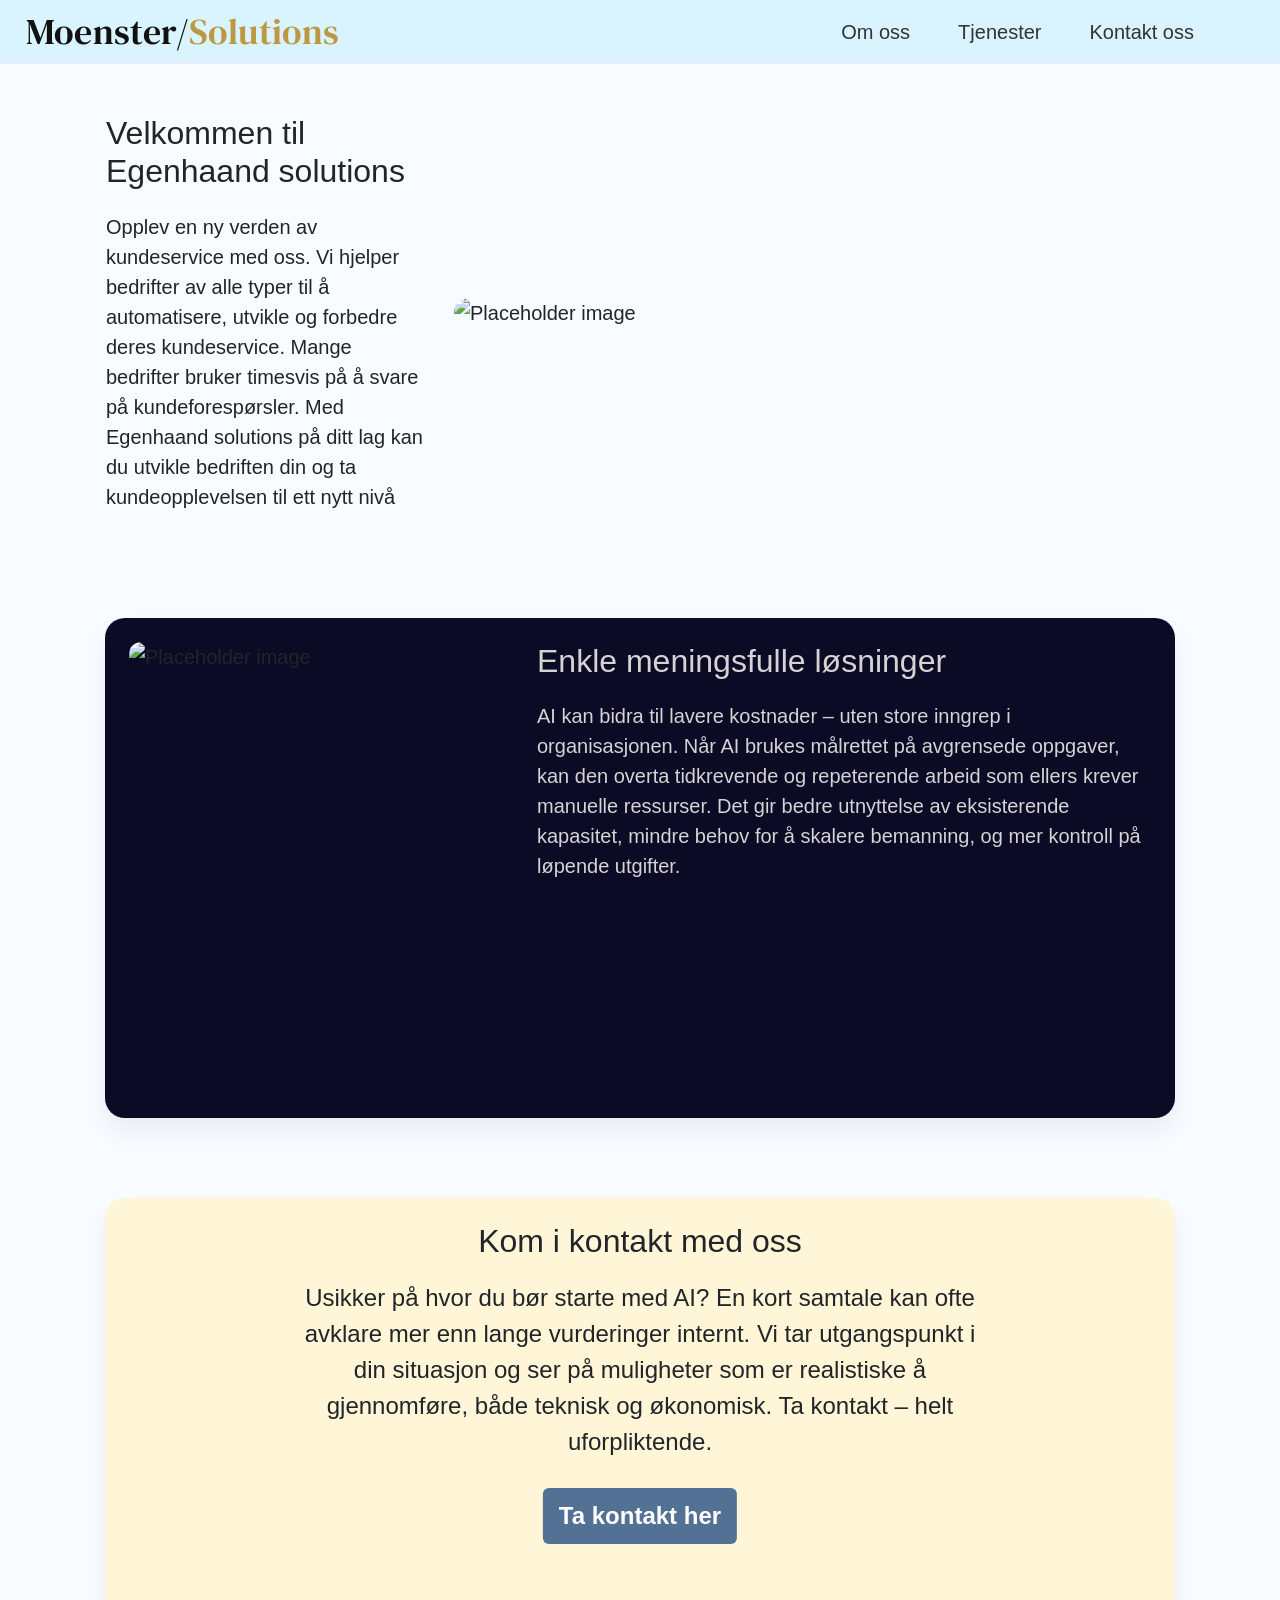
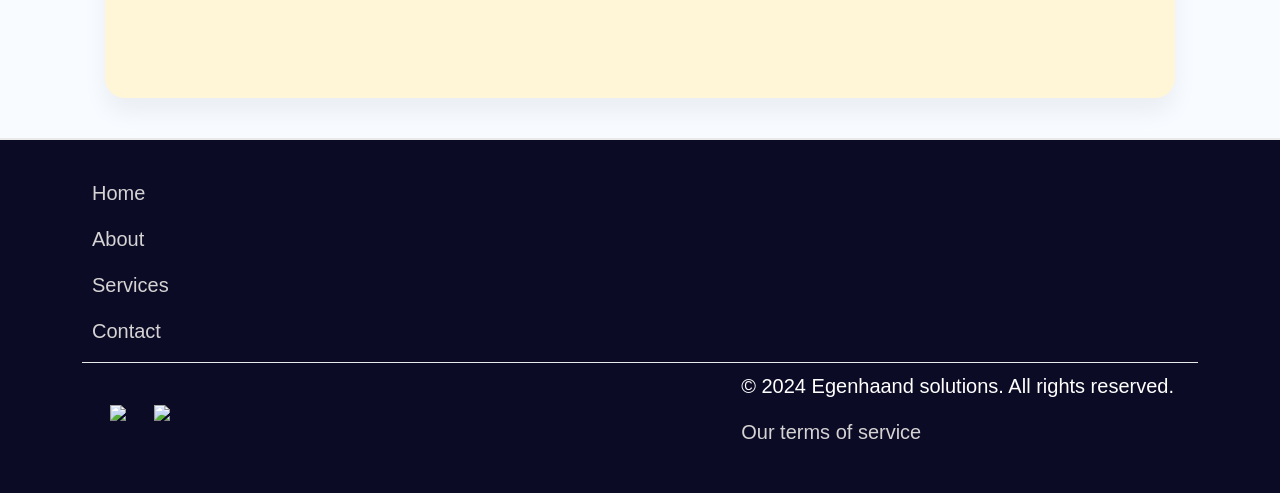
==== Hjem.html @ 45f8ca7f "Initial commit" ====
<!doctype html>
<html lang="en">
  <head>
    <meta charset="utf-8">
    <meta name="viewport" content="width=device-width, initial-scale=1">
    <title>Moenster - Home</title>
    <link href="https://fonts.googleapis.com/css2?family=Google+Sans:wght@400;500&display=swap" rel="stylesheet">
    <link href="https://fonts.googleapis.com/css2?family=DM+Serif+Text:ital@0;1&display=swap" rel="stylesheet">
    <link href="https://cdn.jsdelivr.net/npm/bootstrap@5.3.8/dist/css/bootstrap.min.css" rel="stylesheet" integrity="sha384-sRIl4kxILFvY47J16cr9ZwB07vP4J8+LH7qKQnuqkuIAvNWLzeN8tE5YBujZqJLB" crossorigin="anonymous">
    <link href="style.css" rel="stylesheet">
  </head>
  <body>

    <nav id="topMenu" class="topMenu" >
      <a class = "logo" href="Hjem.html">Moenster/<span class = "solution">Solutions</span></a>
      <ul class="menu-list">
        <li><a href="Om_oss.html">Om oss</a></li>
        <li><a href="Tjenester.html">Tjenester</a></li>
        <li><a href="Kontakt_oss.html">Kontakt oss</a></li>
      </ul>
    </nav>

    <nav id="firstMenu" class="firstMenu">
      <div class="first-menu-inner container">
        <div class="fm-text">
          <h2>Velkommen til Egenhaand solutions</h2>
          <p>Opplev en ny verden av kundeservice med oss. Vi hjelper bedrifter av alle typer til å automatisere, utvikle og forbedre deres kundeservice. Mange bedrifter bruker timesvis på å svare på kundeforespørsler. Med Egenhaand solutions på ditt lag kan du utvikle bedriften din og ta kundeopplevelsen til ett nytt nivå</p>
        </div>
        <figure class="fm-image" aria-hidden="true">
          <img src="https://images.stockcake.com/public/8/0/1/80142dd0-3dc9-4816-a396-37eed54b8386_large/abstract-geometric-art-stockcake.jpg" alt="Placeholder image" />
        </figure>
      </div>
    </nav>

    <nav id="secondMenu" class="secondMenu">
      <div class="second-menu-inner container">
        <div class="sm-text, white">
          <h2>Enkle meningsfulle løsninger</h2>
          <p>AI kan bidra til lavere kostnader – uten store inngrep i organisasjonen.
Når AI brukes målrettet på avgrensede oppgaver, kan den overta tidkrevende og repeterende arbeid som ellers krever manuelle ressurser. Det gir bedre utnyttelse av eksisterende kapasitet, mindre behov for å skalere bemanning, og mer kontroll på løpende utgifter.</p>
        </div>
        <figure class="sm-image" aria-hidden="true">
          <img src="https://images.stockcake.com/public/8/0/1/80142dd0-3dc9-4816-a396-37eed54b8386_large/abstract-geometric-art-stockcake.jpg" alt="Placeholder image" />
        </figure>
      </div>
    </nav>

    <nav id="thirdMenu" class="thirdMenu">
      <div class="third-menu-inner container">
        <div class="tm-text">
          <h2 class ="third-menu-logo"> Kom i kontakt med oss</h2>
          <p>Usikker på hvor du bør starte med AI?
En kort samtale kan ofte avklare mer enn lange vurderinger internt. Vi tar utgangspunkt i din situasjon og ser på muligheter som er realistiske å gjennomføre, både teknisk og økonomisk. Ta kontakt – helt uforpliktende.</p>
          <p><a class="first-menu-button" href="contact.html">Ta kontakt her</a></p>
        </div>
      </div>
    </nav>
    
    <nav id="bottomMenu" class="bottomMenu">
      <div class="bottom-menu-inner container">
        <ul class="menu-list">
          <li><a href = "Hjem.html">Home</a></li>
          <li><a href = "Om_oss.html">About</a></li>
          <li><a href = "Tjenester.html">Services</a></li>
          <li><a href = "Kontakt_oss.html">Contact</a></li>
        </ul>
      </div>

      <div class="bottom-menu-lower container">
        <div class="bottom-right">
          <div class="media-list">
            <a href="#" aria-label="Egenhaand on Facebook"><img src="https://images.icon-icons.com/1043/PNG/512/social_media_icons_flat_shadow_set_512x512_0000_facebook_icon-icons.com_76449.png" alt="Facebook icon" /></a>
            <a href="#" aria-label="Egenhaand on Instagram"><img src="https://upload.wikimedia.org/wikipedia/commons/thumb/a/a5/Instagram_icon.png/1200px-Instagram_icon.png" alt="Twitter icon" /></a>
          </div>
          <div class="bottom-copy">
            <p>© 2024 Egenhaand solutions. All rights reserved.</p>
            <p><a href="#">Our terms of service</a></p>
          </div>
        </div>
      </div>
    </nav>
  </body>
</html>
---- style.css ----
.solution{
    color: #bc9842
}

body{
    margin:0;
    font-family: 'Google Sans', sans-serif;
    font-weight:400;
    font-size: 1.25rem;
       
}

h1, h2, h3, h4, h5, h6{
    margin-bottom: 0.66em;
}
.centered{
    text-align: center;
}

.white{
    color: #d5d3d3
}

.hero1{
    padding:48px 16px;
    text-align:center;
    background:#f8fbff; /* change to color or image if desired */
}
.hero1 h1{
    font-size:clamp(28px,4vw,48px);
    margin:0 0 12px;
}
.hero1 .lead{
    color:#556;
    max-width:1500px;
    margin:0 auto;
    font-size:1.05rem;
}

a.active {
    background-color: rgb(83, 112, 149, 0.6);
}

/* Top horizontal centered menu */
#topMenu.topMenu{
    position: sticky; /* stays at top when scrolling */
    top: 0;
    z-index: 999;
    background: #d9f3ff;
    border-bottom: 1px solid #e9e9e9;
    display:flex;
    align-items:center;
    justify-content:center;
    height:64px;
    padding:0 12px;
}

#topMenu .menu-header{ display:none; }

#topMenu .menu-list{
    display:flex;
    gap:28px;
    list-style:none;
    margin:0 0 0 auto; /*align right*/
    padding:0 64px; /* add horizontal padding so centering accounts for brand */

}

#topMenu .menu-list li{ margin:0; }

#topMenu .menu-list a{
    display:inline-block;
    color:#333333;
    text-decoration:none;
    padding:8px 10px;
    border-radius:6px;
    font-weight:500;
}

#topMenu .menu-list a:hover,
#topMenu .menu-list a:focus{
    background: rgba(83, 112, 149, 0.6);
    outline: none;
}

/* Ensure page content isn't covered by the sticky top menu */
.page-content{ padding:24px; padding-top:84px; }

/* Small screens: allow horizontal scroll if items don't fit */
@media (max-width:520px){
    #topMenu{ padding-left:8px; padding-right:8px; }
    #topMenu .menu-list{ gap:14px; overflow-x:auto; -webkit-overflow-scrolling:touch; }
}

/* brand on the left */
/* Brand / logo on the left */
#topMenu .logo{
        position:absolute;
        left:20px;
        top:50%;
        transform:translateY(-50%); /* vertically center inside the top bar */
        display:inline-block;
        padding:4px 6px;
        color:#111;
        text-decoration:none;

        /* Use the DM Serif Text font loaded in the page */
        font-family: 'DM Serif Text', serif;
        font-weight:400;
        font-size: clamp(20px, 3.5vw, 36px); /* responsive size */
        line-height:1;
        letter-spacing:0.2px;
}

#topMenu .logo,
#topMenu .logo:link,
#topMenu .logo:visited,
#topMenu .logo.active {
    /* keep the logo at the original (regular) weight on all pages/states */
    font-weight:400;
}

/* Contact block: green box that sits directly under the top menu */
#contactMenu.contactMenu{
    position: relative;
    z-index: 998;
    background: #0B0B26; /* dark background for contrast with white text */
    border-bottom: 1px solid #cfead1;
    padding:40px 0;
    min-height: 500px; /* reasonable default height */
    color: #d5d3d3; /* make contact text white */
}

.contact-menu-inner{
    display:flex;
    align-items:center;
    gap:24px;
    max-width:1100px;
    margin:0 auto;
    padding:0 16px;
}
.contact-menu-inner .fm-text{ flex:1; }
.contact-menu-inner .fm-image{ flex:0 0 420px; }
.contact-menu-inner .fm-image img{ width:100%; height:auto; display:block; border-radius:12px; }
.contact-menu-inner .sm-image{ flex:0 0 420px; order:-1; display:flex; align-self:stretch; flex-shrink:0; margin-right:24px; overflow:hidden; }
.contact-menu-inner .sm-image img{ width:auto; height:100%; display:block; object-fit:cover; border-radius:12px; }
.contact-menu-inner .sm-text{ min-width:0; }

/* Form controls inside the contact block should remain readable */
#contactMenu.contactMenu .form-control{
    background: #d5d3d3; /* keep inputs white */
    color: #111;       /* dark input text */
    border: 1px solid rgba(0,0,0,0.08);
}


@media (max-width:720px){
    .contact-menu-inner{ flex-direction:column; text-align:center; }
    .contact-menu-inner .fm-image{ width:80%; max-width:420px; }
    .contact-menu-inner .sm-image{ width:80%; max-width:420px; float:none; }
}

/* First menu: content block under the top menu */
#firstMenu.firstMenu{
    position: relative;
    z-index: 998;
    background: #f8fbff; /* light background for contrast */
    padding:50px 0;
    min-height:500px;
}


.first-menu-inner{
    display:flex;
    align-items:center;
    justify-content:flex-start; /* align content to the left (start) */
    gap:24px;
    max-width:1100px;
    margin:0 auto;
    padding:0 16px;
}

/* ensure text inside the left text column is left-aligned on desktop; mobile keeps centered via media query */
.first-menu-inner .fm-text{ text-align:left; }

.first-menu-inner .fm-text{ flex:1; }
.first-menu-inner .fm-image{ flex:0 0 720px; }
.first-menu-inner .fm-image img{ width:100%; height:auto; display:block; border-radius:18px; }
.first-menu-inner .sm-image{ flex:0 0 720px; order:-1; display:flex; align-self:stretch; flex-shrink:0; margin-right:24px; overflow:hidden; }
.first-menu-inner .sm-image img{ width:auto; height:100%; display:block; object-fit:cover; border-radius:18px; }
.first-menu-inner .sm-text{ min-width:0; }



.first-menu-button{
    display:inline-block;        /* size to content */
    margin-top:18px;             /* keep vertical spacing */
    padding:10px 16px;           /* comfortable tap target */
    background:#537095;          /* same color as contact button */
    color:#fff;                  /* readable on the background */
    border-radius:6px;
    text-decoration:none;        /* for anchors */
    font-weight:600;
    transition: background-color .18s ease, transform .08s ease;
    position: relative;
    left: 50%;
    transform: translateX(-50%); /* center visually without stretching */
    white-space:nowrap;          /* avoid wrapping that could make it longer */
}
.first-menu-button:hover,
.first-menu-button:focus{
    background:#3f5a74;
    
}
@media (max-width:520px){
    .first-menu-inner{ flex-direction:column; text-align:center; }
    .first-menu-inner .fm-image{ width:80%; max-width:420px; }
    .first-menu-inner .sm-image{ width:80%; max-width:420px; float:none; }
    .first-menu-button{ margin-left:auto; margin-right:auto; }
}

#secondMenu.secondMenu{
    position: relative;
    z-index: 998;
    background: #f8fbff; /* keep page background white and place a centered box */
    padding:40px 0;
    min-height:160px; 
}


.second-menu-inner{
    display:flex;
    align-items:flex-start; /* align children to the top */
    gap:24px;
    max-width:1070px;          /* wider card */
    margin:0 auto;
    padding:24px;             /* inner padding for the card */
    background:#0B0B26;         /* white rounded card */
    border-radius:20px;
    box-shadow:0 14px 24px rgba(8,24,40,0.06);
    min-height: 500px; /* reasonable default height */
}

.second-menu-inner .sm-text,
.second-menu-inner .fm-text{ align-self:flex-start; }

.second-menu-inner .sm-text,
.second-menu-inner .fm-text{ flex:1; color:#111; }
.second-menu-inner .sm-text{ flex:1; color:#111; }
.second-menu-inner .fm-image{ flex:0 0 360px; }
.second-menu-inner .fm-image img{ width:100%; height:auto; display:block; border-radius:12px; }
.second-menu-inner .sm-image{ flex:0 0 360px; order:-1; display:flex; align-self:stretch; flex-shrink:0; margin-right:24px; overflow:hidden; }
.second-menu-inner .sm-image img{ width:auto; height:100%; display:block; object-fit:cover; border-radius:12px; }
.second-menu-inner .sm-text{ min-width:0; }

@media (max-width:720px){
    .second-menu-inner{ flex-direction:column; padding:20px; margin:0 16px; }
    .second-menu-inner .fm-image{ width:80%; max-width:420px; }
    .second-menu-inner .sm-image{ width:80%; max-width:420px; float:none; }
}

#thirdMenu.thirdMenu{
    position: relative;
    z-index: 998;
    background: #f8fbff; /* keep page background white and place a centered box */
    border-bottom: 1px solid #e9e9e9;
    padding:40px 0;
    min-height:160px;
}


.third-menu-inner{
    gap:24px;
    max-width:1070px;          /* wider card */
    margin:0 auto;
    padding:24px;             /* inner padding for the card */
    background:#fff6d7;         /* white rounded card */
    border-radius:20px;
    box-shadow:0 14px 24px rgba(8,24,40,0.06);
    min-height: 500px; /* reasonable default height */
    font-size: larger;
}

.third-menu-inner .sm-text,
.third-menu-inner .fm-text{ align-self:flex-start; }

.third-menu.logo{
    display: flex;
    justify-content: center;
    align-items: center;
    
}

.third-menu-inner .sm-text,
.third-menu-inner .fm-text{ flex:1; color:#111; }
.third-menu-inner .sm-text{ flex:1; color:#111; }
.third-menu-inner .fm-image{ flex:0 0 360px; }
.third-menu-inner .fm-image img{ width:100%; height:auto; display:block; border-radius:12px; }
.third-menu-inner .sm-image{ flex:0 0 360px; order:-1; display:flex; align-self:stretch; flex-shrink:0; margin-right:24px; overflow:hidden; }
.third-menu-inner .sm-image img{ width:auto; height:100%; display:block; object-fit:cover; border-radius:12px; }
.third-menu-inner .sm-text{ min-width:0; }

@media (max-width:720px){
    .third-menu-inner{ flex-direction:column; padding:20px; margin:0 16px; }
    .third-menu-inner .fm-image{ width:80%; max-width:420px; }
    .third-menu-inner .sm-image{ width:80%; max-width:420px; float:none; }
}

/* Center headings and content vertically and horizontally in second and third menus */
.second-menu-inner .sm-text,
.third-menu-inner .tm-text{
    display:flex;
    flex-direction:column;
    align-items:center;    /* center horizontally */
    justify-content:center; /* center vertically */
    text-align:center;
    height:100%;
    gap:12px;
}

.second-menu-inner .sm-text h2,
.third-menu-inner .tm-text h2{
    margin:0 0 8px 0;
}

/* Ensure paragraphs center and wrap nicely */
.second-menu-inner .sm-text p,
.third-menu-inner .tm-text p{
    margin:0;
    max-width:680px;
}

/* Place the contact button under the text in third menu */
.third-menu-inner .tm-text .first-menu-button{
    display:inline-block;
    margin-top:16px;
}

@media (max-width:720px){
    /* Keep content centered on small screens and use normal flow */
    .second-menu-inner .sm-text,
    .third-menu-inner .tm-text{
        align-items:center;
        justify-content:center;
        padding:12px 8px;
        height:auto;
    }
    .second-menu-inner .sm-text p,
    .third-menu-inner .tm-text p{
        text-align:center;
    }
}

#aboutMenu.aboutMenu{
    position: relative;
    z-index: 998;
    background: #f8fbff; /* light background for contrast */
    padding:20px 0;
    min-height:500px;
}

.about-menu-inner{
    display:flex;
    align-items:center;
    gap:24px;
    max-width:1300px;
    margin:0 auto;
    padding:0 16px;
}
/* Three equal columns inside About */
.about-columns{
    display:flex;
    gap:24px;
    width:100%;
    justify-content:center;
    align-items:stretch;
}

.about-column{
    flex:1 1 0%;
    min-width:0; /* prevents overflow */
    padding:24px;
    box-sizing:border-box;
    background: rgba(255,255,255,0.04); /* subtle card look */
    border-radius:10px;
    text-align:left;
}

/* Hero image with centered white overlay text */
.about-hero{
    max-width:1500px;
    margin:0 auto 24px;
    padding:0 16px;
}
.about-hero .hero-img{
    position:relative;
    border-radius:12px;
    overflow:hidden;
    /* fill viewport but leave a bit of vertical space so it doesn't dominate the page */
    height: calc(100vh - 120px);
    max-height: 820px; /* prevent excessively tall hero on very large screens */
}
.about-hero .hero-img img{
    width:100%;
    height:100%;
    object-fit:cover; /* crop image to fill the container */
    display:block;
}
.about-hero .hero-overlay{
    position:absolute;
    inset:0;
    display:flex;
    align-items:center;
    justify-content:center;
    text-align:center;
    padding:40px 20px;
    background: linear-gradient(rgba(0,0,0,0.35), rgba(0,0,0,0.35));
}
.about-hero .hero-overlay h1,
.about-hero .hero-overlay p{
    color:#fff;
    margin:0;
}
.about-hero .hero-overlay .lead{ color:#f5f5f5; opacity:0.95; margin-top:8px; }

@media (max-width:720px){
    .about-columns{ flex-direction:column; gap:16px; align-items:center; }
    .about-column{ width:100%; max-width:720px; }
    .about-menu-inner{ padding:20px; }
    .about-hero .hero-overlay{ padding:24px 12px; }
    .about-hero .hero-overlay h1{ font-size: clamp(20px,4vw,32px); }
}

#serviceMenu.serviceMenu{
    position: relative;
    z-index: 998;
    background: #fff6d7; /* light background for contrast */
    border-bottom: 1px solid #e9e9e9;
    padding:50px 0;
    min-height:500px;
}

.service-menu-inner-logo{
    display:flex;
    align-items:center;
    justify-content:center;
    gap:24px;
    max-width:1100px;
    margin:0 auto;
    padding:0 16px;
    text-align:center;
}
/* Three equal columns inside Services */
.service-columns{
    display:flex;
    gap:24px;
    width:100%;
    justify-content:center;
    align-items:stretch;
}

.service-column{
    flex:1 1 0%;
    min-width:0; /* prevents overflow */
    padding:24px;
    box-sizing:border-box;
    background: rgba(255,255,255,0.04); /* subtle card look */
    border-radius:10px;
    text-align:left;
}

@media (max-width:720px){
    .service-columns{ flex-direction:column; gap:16px; align-items:center; }
    .service-column{ width:100%; max-width:720px; }
    .service-menu-inner{ padding:20px; }
}


#bottomMenu.bottomMenu{
    position: relative;
    z-index: 998;
    background: #0B0B26; /* light background for contrast */
    border-top: 1px solid #e9e9e9;
    padding:30px 0;
    min-height:350px;
    color: #ffffff; /* default text color for bottom menu */
}

#bottomMenu .menu-list{
    gap:28px;
    list-style:none;
    margin:0;
    padding:0 0px; /* add horizontal padding so centering accounts for brand */
    align-items:center;
    justify-content:center;
}
/* Explicitly remove text decoration for all link states inside bottom menu */
#bottomMenu.bottomMenu a:hover,
#bottomMenu.bottomMenu a:focus{
    color: #d7d7d7;
    text-decoration: underline;
}

#bottomMenu .menu-list li{ margin:0; }

#bottomMenu .menu-list a{
    display:inline-block;
    color:#d5d3d3;
    text-decoration:none;
    padding:8px 10px;
    border-radius:6px;
    font-weight:500;
}

#bottomMenu .menu-list::after{
  content: "";
  display: block;
  height: 1px;
  width: 100%;
  margin-top: 8px;
  background: #e9e9e9;
}

/* Lower row under divider — align media list and copyright to the right */
.bottom-menu-lower{
    max-width:1100px;
    margin:8px auto 0;
    padding:0 16px;
}
.bottom-right{
    display:flex;
    gap:16px;
    align-items:center;
    justify-content:space-between; /* media left, copy right */
    width:100%;
}

/* media list styling inside the lower row */
#bottomMenu .media-list{
    display:flex;
    gap:12px;
    list-style:none;
    margin:0;
    padding:0;
    align-items:center;
}
#bottomMenu .media-list a{
    display:inline-block;
    color:#d5d3d3;
    text-decoration:none;
    padding:4px;
    border-radius:6px;
}
#bottomMenu .media-list a img{
    width:24px;
    height:24px;
    display:block;
}
#bottomMenu .media-list a:hover,
#bottomMenu .media-list a:focus{
    color: #d7d7d7;
    text-decoration: none;
}
.bottom-copy a
.bottom-copy p{
    margin:0;
    color:#d5d3d3;
    font-size:0.95rem;
}

/* Terms link styling: match bottom menu color and remove underline */
#bottomMenu .bottom-copy a{
    color: #d5d3d3;
    text-decoration: none;
}
#bottomMenu .bottom-copy a:hover,
#bottomMenu .bottom-copy a:focus{
    color: #ffffff;
    text-decoration: underline;
}

/* responsive: stack on small screens */
@media (max-width:520px){
    .bottom-right{ flex-direction:column; align-items:center; gap:8px; }
    .bottom-copy{ text-align:center; }
}


/* Small screens: allow horizontal scroll if items don't fit */
@media (max-width:520px){
    #bottomMenu{ padding-left:8px; padding-right:8px; }
    #bottomMenu .menu-list{ gap:14px; overflow-x:auto; -webkit-overflow-scrolling:touch; }
}
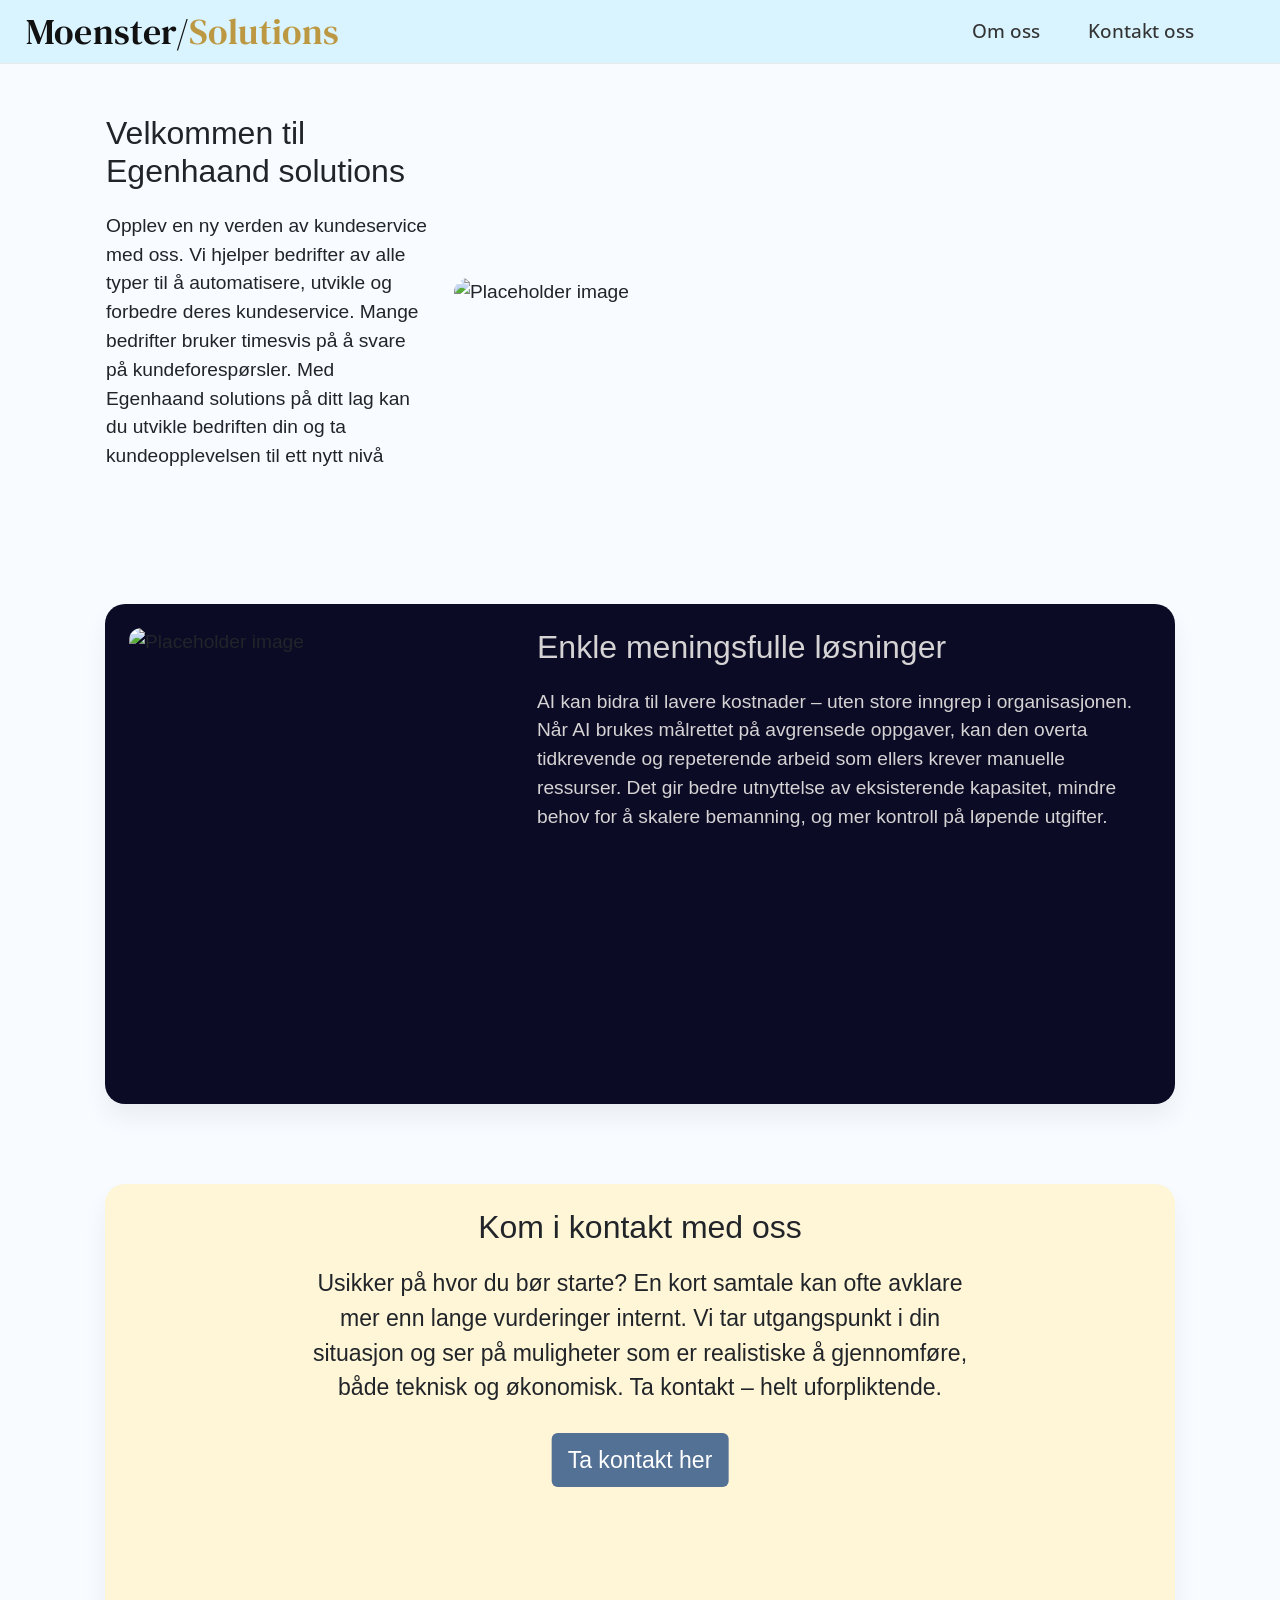
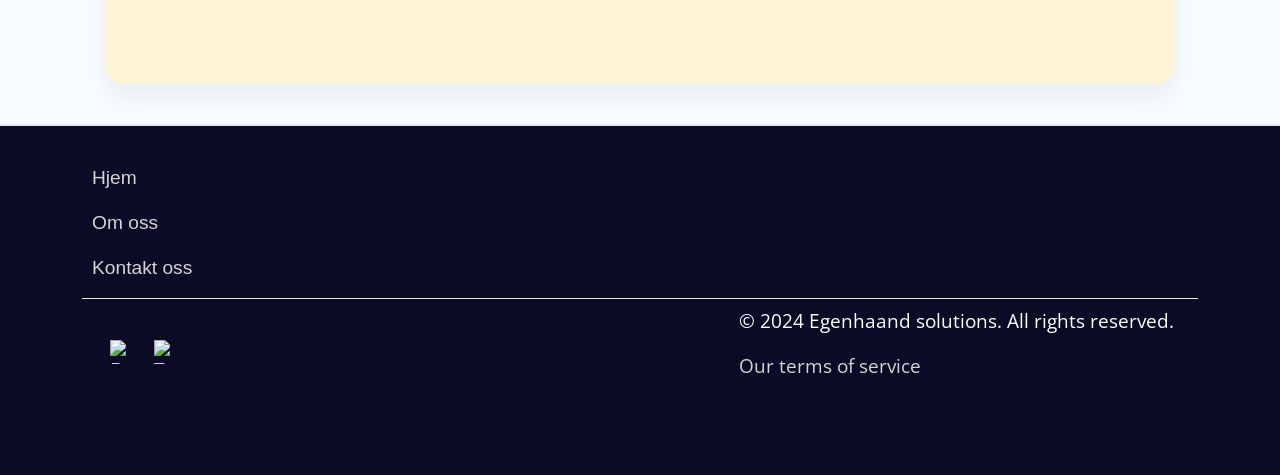
==== commit 2f2e8375: "Har lagt til en ny font på topMenu Har fjernet tjenester Har lagt til flowise chatmodellen" ====
--- a/Hjem.html
+++ b/Hjem.html
@@ -5,6 +5,7 @@
     <meta name="viewport" content="width=device-width, initial-scale=1">
     <title>Moenster - Home</title>
     <link href="https://fonts.googleapis.com/css2?family=Google+Sans:wght@400;500&display=swap" rel="stylesheet">
+    <link href="https://fonts.googleapis.com/css2?family=Open+Sans:ital,wght@0,300..800;1,300..800&family=Poppins:ital,wght@0,100;0,200;0,300;0,400;0,500;0,600;0,700;0,800;0,900;1,100;1,200;1,300;1,400;1,500;1,600;1,700;1,800;1,900&display=swap" rel="stylesheet">
     <link href="https://fonts.googleapis.com/css2?family=DM+Serif+Text:ital@0;1&display=swap" rel="stylesheet">
     <link href="https://cdn.jsdelivr.net/npm/bootstrap@5.3.8/dist/css/bootstrap.min.css" rel="stylesheet" integrity="sha384-sRIl4kxILFvY47J16cr9ZwB07vP4J8+LH7qKQnuqkuIAvNWLzeN8tE5YBujZqJLB" crossorigin="anonymous">
     <link href="style.css" rel="stylesheet">
@@ -15,7 +16,6 @@
       <a class = "logo" href="Hjem.html">Moenster/<span class = "solution">Solutions</span></a>
       <ul class="menu-list">
         <li><a href="Om_oss.html">Om oss</a></li>
-        <li><a href="Tjenester.html">Tjenester</a></li>
         <li><a href="Kontakt_oss.html">Kontakt oss</a></li>
       </ul>
     </nav>
@@ -49,7 +49,7 @@
       <div class="third-menu-inner container">
         <div class="tm-text">
           <h2 class ="third-menu-logo"> Kom i kontakt med oss</h2>
-          <p>Usikker på hvor du bør starte med AI?
+          <p>Usikker på hvor du bør starte?
 En kort samtale kan ofte avklare mer enn lange vurderinger internt. Vi tar utgangspunkt i din situasjon og ser på muligheter som er realistiske å gjennomføre, både teknisk og økonomisk. Ta kontakt – helt uforpliktende.</p>
           <p><a class="first-menu-button" href="contact.html">Ta kontakt her</a></p>
         </div>
@@ -59,10 +59,9 @@
     <nav id="bottomMenu" class="bottomMenu">
       <div class="bottom-menu-inner container">
         <ul class="menu-list">
-          <li><a href = "Hjem.html">Home</a></li>
-          <li><a href = "Om_oss.html">About</a></li>
-          <li><a href = "Tjenester.html">Services</a></li>
-          <li><a href = "Kontakt_oss.html">Contact</a></li>
+          <li><a href = "Hjem.html">Hjem</a></li>
+          <li><a href = "Om_oss.html">Om oss</a></li>
+          <li><a href = "Kontakt_oss.html">Kontakt oss</a></li>
         </ul>
       </div>
 
--- a/style.css
+++ b/style.css
@@ -6,7 +6,7 @@
     margin:0;
     font-family: 'Google Sans', sans-serif;
     font-weight:400;
-    font-size: 1.25rem;
+    font-size: 1.20rem;
        
 }
 
@@ -53,6 +53,7 @@
     justify-content:center;
     height:64px;
     padding:0 12px;
+    font-family: "Open Sans", sans-serif;
 }
 
 #topMenu .menu-header{ display:none; }
@@ -120,45 +121,6 @@
     font-weight:400;
 }
 
-/* Contact block: green box that sits directly under the top menu */
-#contactMenu.contactMenu{
-    position: relative;
-    z-index: 998;
-    background: #0B0B26; /* dark background for contrast with white text */
-    border-bottom: 1px solid #cfead1;
-    padding:40px 0;
-    min-height: 500px; /* reasonable default height */
-    color: #d5d3d3; /* make contact text white */
-}
-
-.contact-menu-inner{
-    display:flex;
-    align-items:center;
-    gap:24px;
-    max-width:1100px;
-    margin:0 auto;
-    padding:0 16px;
-}
-.contact-menu-inner .fm-text{ flex:1; }
-.contact-menu-inner .fm-image{ flex:0 0 420px; }
-.contact-menu-inner .fm-image img{ width:100%; height:auto; display:block; border-radius:12px; }
-.contact-menu-inner .sm-image{ flex:0 0 420px; order:-1; display:flex; align-self:stretch; flex-shrink:0; margin-right:24px; overflow:hidden; }
-.contact-menu-inner .sm-image img{ width:auto; height:100%; display:block; object-fit:cover; border-radius:12px; }
-.contact-menu-inner .sm-text{ min-width:0; }
-
-/* Form controls inside the contact block should remain readable */
-#contactMenu.contactMenu .form-control{
-    background: #d5d3d3; /* keep inputs white */
-    color: #111;       /* dark input text */
-    border: 1px solid rgba(0,0,0,0.08);
-}
-
-
-@media (max-width:720px){
-    .contact-menu-inner{ flex-direction:column; text-align:center; }
-    .contact-menu-inner .fm-image{ width:80%; max-width:420px; }
-    .contact-menu-inner .sm-image{ width:80%; max-width:420px; float:none; }
-}
 
 /* First menu: content block under the top menu */
 #firstMenu.firstMenu{
@@ -200,7 +162,7 @@
     color:#fff;                  /* readable on the background */
     border-radius:6px;
     text-decoration:none;        /* for anchors */
-    font-weight:600;
+    font-weight:400;
     transition: background-color .18s ease, transform .08s ease;
     position: relative;
     left: 50%;
@@ -431,6 +393,50 @@
     .about-hero .hero-overlay h1{ font-size: clamp(20px,4vw,32px); }
 }
 
+/* Contact block: green box that sits directly under the top menu */
+#contactMenu.contactMenu{
+    position: relative;
+    z-index: 997;
+    background: #ffffff; /* dark background for contrast with white text */
+    border-bottom: 1px solid #cfead1;
+    padding:0;
+    color: #d5d3d3; /* make contact text white */
+    display:flex;
+    align-items:stretch;
+}
+
+.contact-menu-inner{
+    display:flex;
+    align-items:flex-start;
+    gap:24px;
+    max-width:1100px;
+    margin:0 auto;
+    padding:40px 16px;
+    flex:1;
+    width:100%;
+}
+.contact-menu-inner .fm-text{ flex:1; }
+.contact-menu-inner .fm-image{ flex:0 0 420px; }
+.contact-menu-inner .fm-image img{ width:100%; height:auto; display:block; border-radius:12px; }
+.contact-menu-inner .sm-image{ flex:0 0 420px; order:-1; display:flex; align-self:stretch; flex-shrink:0; margin-right:0; overflow:hidden; }
+.contact-menu-inner .sm-image img{ width:100%; height:100%; display:block; object-fit:cover; border-radius:0; }
+.contact-menu-inner .sm-text{ flex:1; min-width:0; }
+
+/* Form controls inside the contact block should remain readable */
+#contactMenu.contactMenu .form-control{
+    background: #d5d3d3; /* keep inputs white */
+    color: #111;       /* dark input text */
+    border: 1px solid rgba(0,0,0,0.08);
+}
+
+
+@media (max-width:720px){
+    #contactMenu.contactMenu{ padding:0; }
+    .contact-menu-inner{ flex-direction:column; text-align:center; padding:40px 16px; }
+    .contact-menu-inner .fm-image{ width:80%; max-width:420px; }
+    .contact-menu-inner .sm-image{ width:100%; max-width:none; order:0; flex:0 0 200px; }
+}
+
 #serviceMenu.serviceMenu{
     position: relative;
     z-index: 998;
@@ -533,6 +539,7 @@
     align-items:center;
     justify-content:space-between; /* media left, copy right */
     width:100%;
+    font-family: "Open Sans", sans-serif;
 }
 
 /* media list styling inside the lower row */
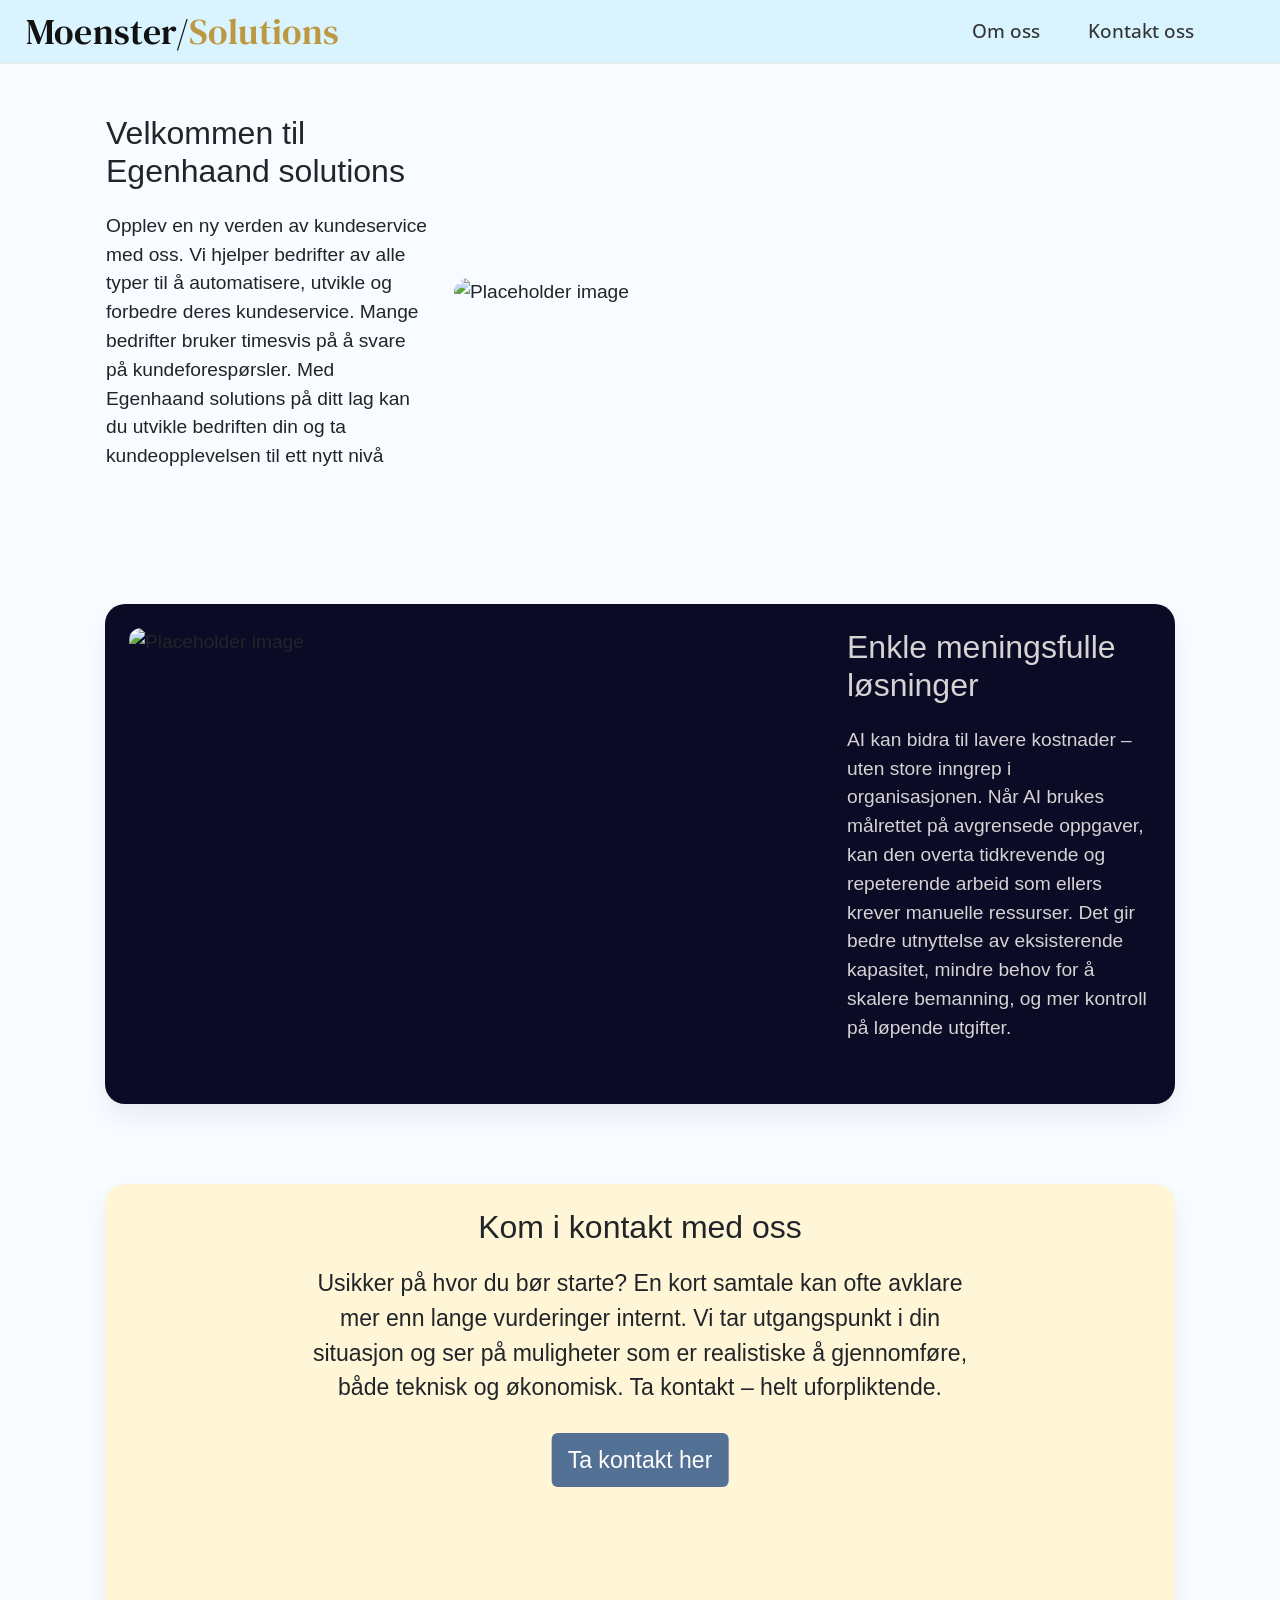
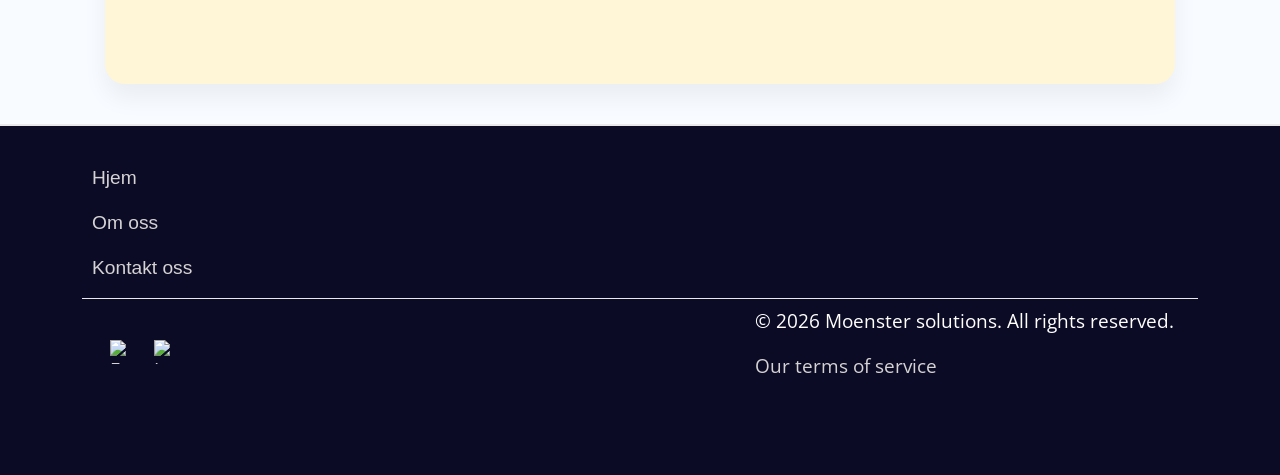
==== commit 7bfaa3bd: "Har fikset på bugs og feilskrivinger" ====
--- a/Hjem.html
+++ b/Hjem.html
@@ -40,7 +40,7 @@
 Når AI brukes målrettet på avgrensede oppgaver, kan den overta tidkrevende og repeterende arbeid som ellers krever manuelle ressurser. Det gir bedre utnyttelse av eksisterende kapasitet, mindre behov for å skalere bemanning, og mer kontroll på løpende utgifter.</p>
         </div>
         <figure class="sm-image" aria-hidden="true">
-          <img src="https://images.stockcake.com/public/8/0/1/80142dd0-3dc9-4816-a396-37eed54b8386_large/abstract-geometric-art-stockcake.jpg" alt="Placeholder image" />
+          <img src="https://media.istockphoto.com/id/2148281255/sv/foto/business-meeting-two-business-people-serious-concentrated-discussing-strategy-and-plans.jpg?s=612x612&w=0&k=20&c=oU2BlyH6yeYv5zSGeRjOgC5PRYMkDUcli0iXhkM_2xo=" alt="Placeholder image" />
         </figure>
       </div>
     </nav>
@@ -68,11 +68,11 @@
       <div class="bottom-menu-lower container">
         <div class="bottom-right">
           <div class="media-list">
-            <a href="#" aria-label="Egenhaand on Facebook"><img src="https://images.icon-icons.com/1043/PNG/512/social_media_icons_flat_shadow_set_512x512_0000_facebook_icon-icons.com_76449.png" alt="Facebook icon" /></a>
-            <a href="#" aria-label="Egenhaand on Instagram"><img src="https://upload.wikimedia.org/wikipedia/commons/thumb/a/a5/Instagram_icon.png/1200px-Instagram_icon.png" alt="Twitter icon" /></a>
+            <a href="https://www.facebook.com/profile.php?id=61579673189949" aria-label="Moenster on Facebook"><img src="https://images.icon-icons.com/1043/PNG/512/social_media_icons_flat_shadow_set_512x512_0000_facebook_icon-icons.com_76449.png" alt="Facebook icon" /></a>
+            <a href="https://www.instagram.com/moenstersolutions/" aria-label="Moenster on Instagram"><img src="https://upload.wikimedia.org/wikipedia/commons/thumb/a/a5/Instagram_icon.png/1200px-Instagram_icon.png" alt="Instagram icon" /></a>
           </div>
           <div class="bottom-copy">
-            <p>© 2024 Egenhaand solutions. All rights reserved.</p>
+            <p>© 2026 Moenster solutions. All rights reserved.</p>
             <p><a href="#">Our terms of service</a></p>
           </div>
         </div>
--- a/style.css
+++ b/style.css
@@ -209,9 +209,9 @@
 .second-menu-inner .sm-text,
 .second-menu-inner .fm-text{ flex:1; color:#111; }
 .second-menu-inner .sm-text{ flex:1; color:#111; }
-.second-menu-inner .fm-image{ flex:0 0 360px; }
+.second-menu-inner .fm-image{ flex:0 0 670px; }
 .second-menu-inner .fm-image img{ width:100%; height:auto; display:block; border-radius:12px; }
-.second-menu-inner .sm-image{ flex:0 0 360px; order:-1; display:flex; align-self:stretch; flex-shrink:0; margin-right:24px; overflow:hidden; }
+.second-menu-inner .sm-image{ flex:0 0 670px; order:-1; display:flex; align-self:stretch; flex-shrink:0; margin-right:24px; overflow:hidden; }
 .second-menu-inner .sm-image img{ width:auto; height:100%; display:block; object-fit:cover; border-radius:12px; }
 .second-menu-inner .sm-text{ min-width:0; }
 
